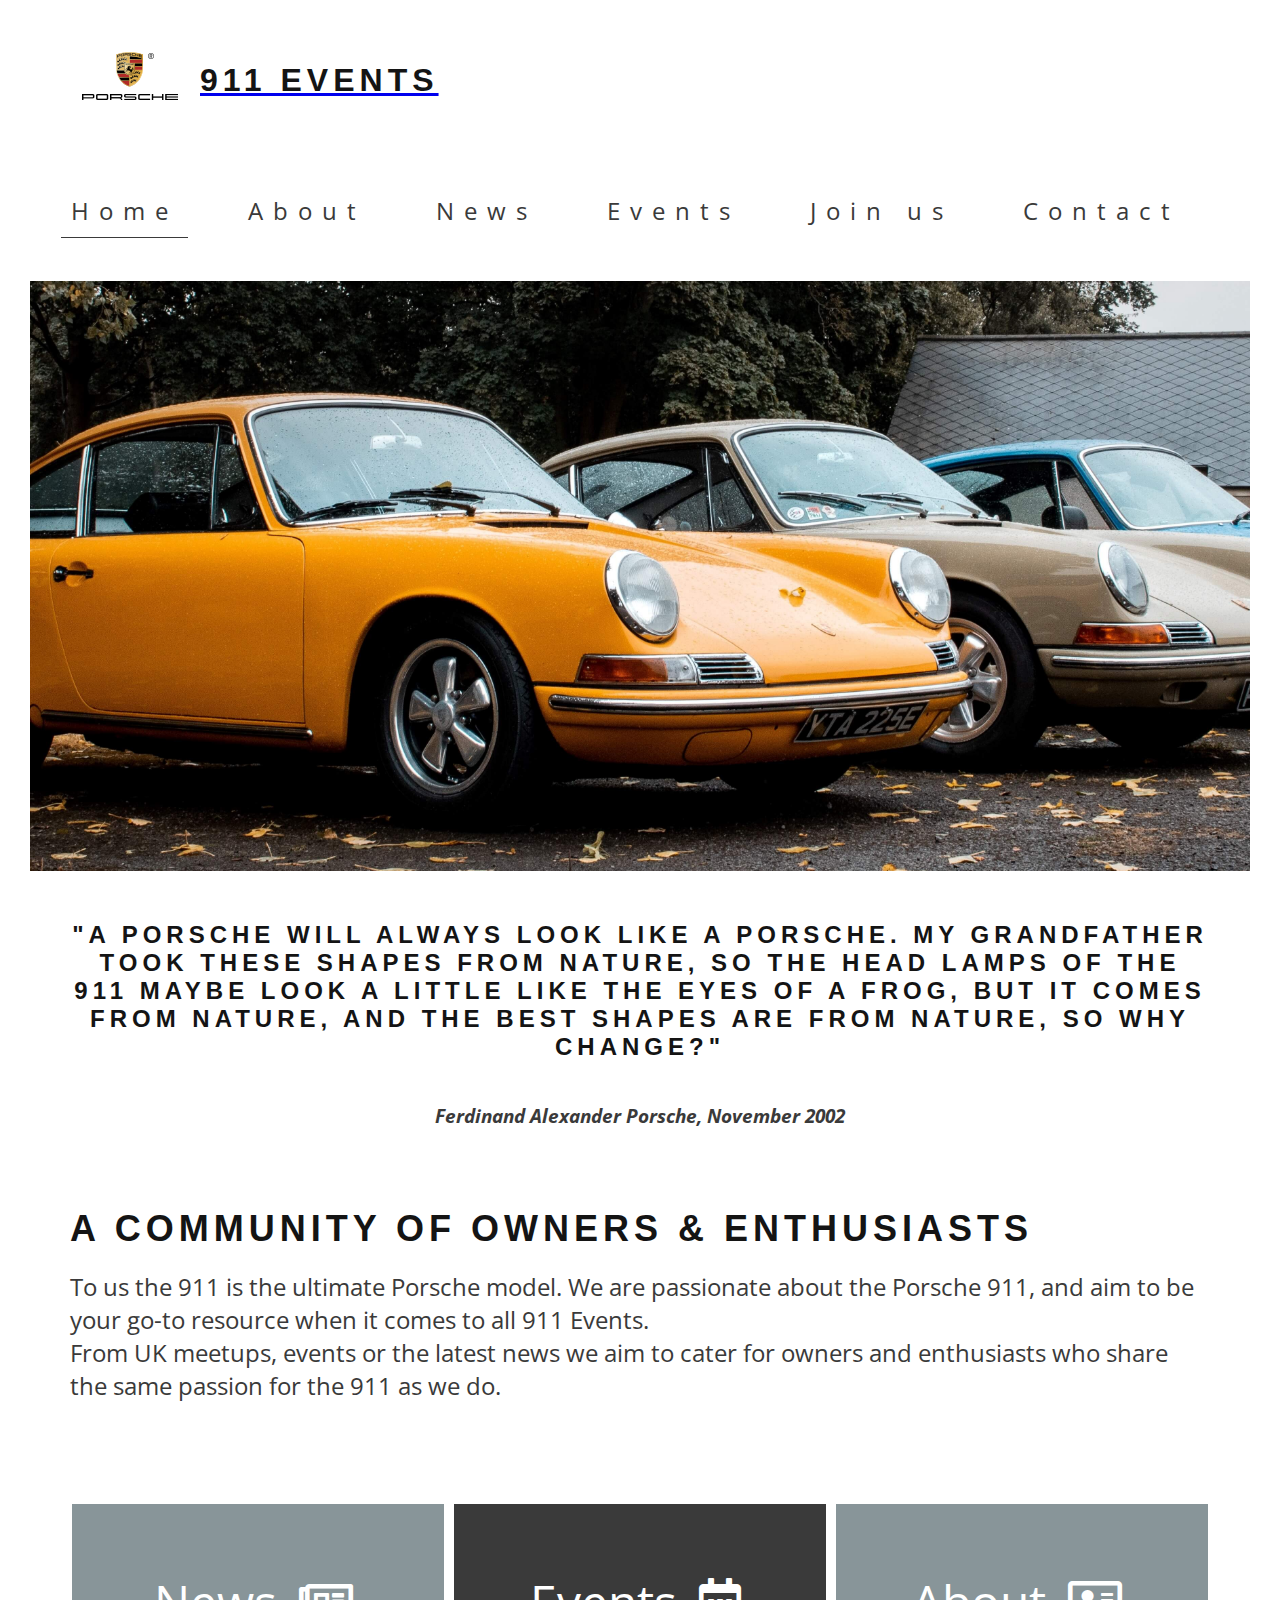
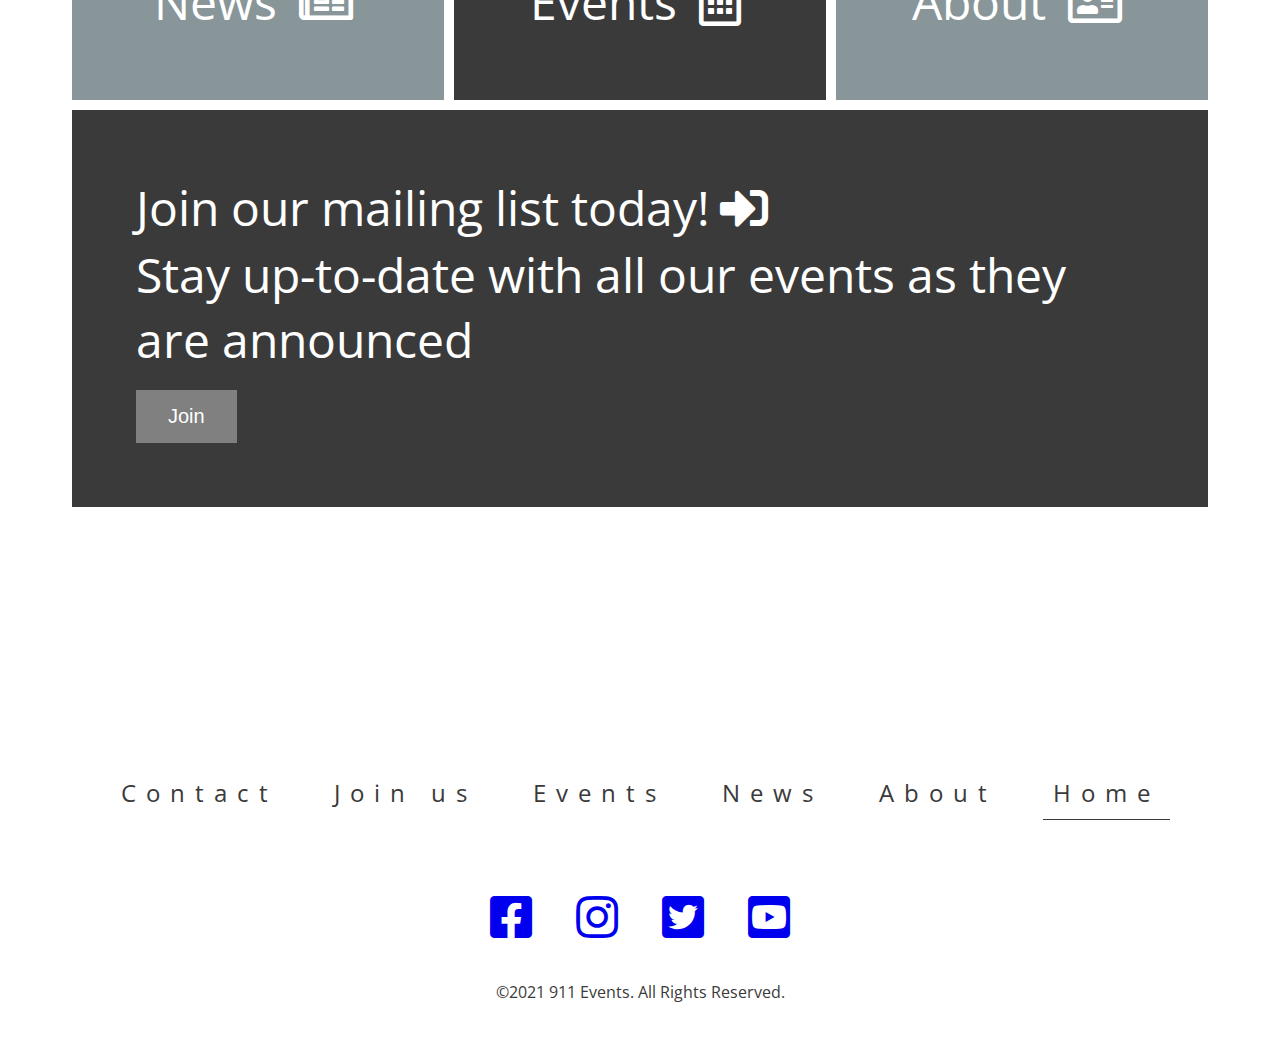
==== about.html @ 34732405 "Add text and styling to about.html" ====
<!DOCTYPE html>
<html lang="en">
<head>
    <meta charset="UTF-8">
    <meta http-equiv="X-UA-Compatible" content="IE=edge">
    <meta name="viewport" content="width=device-width, initial-scale=1.0">
    <meta name="description" content="911 Events,Porsche Events & Meetups in the UK.">
    <meta name="keywords" content="911 Events, porsche, porsche 911, porsche owners, porsche enthusiasts, UK">
    
    <!-- Title -->
    <title>911 Events</title>

     <!-- Stylesheet -->
     <link href="assets/css/style.css" rel="stylesheet" type="text/css" />
    
    <!-- Font Awesome Icons -->
    <link rel="stylesheet" href="https://cdnjs.cloudflare.com/ajax/libs/font-awesome/5.15.0/css/all.min.css">
</head>

<body>

    <!-- Main Body -->

    <header>
        
        <a href="index.html">
            <img id="logo" src="assets/images/porsche-logo.png" alt="Porsche logo">
            <h1>911 Events</h1>
        </a>
        <nav>
            <ul id="top-menu">
                <li>
                    <a href="contact.html">Contact</a>
                </li>
                <li>
                    <a href="join-us.html">Join us</a>
                </li>
                <li>
                    <a href="events.html">Events</a>
                </li>
                <li>
                    <a href="news.html">News</a>
                </li>
                <li>
                    <a href="about.html">About</a>
                </li>
                <li>
                    <a class="active" href="index.html">Home</a>
                </li>

            </ul>
        </nav>
    </header>

    <section id="meet-outer">
        <div id="meet-image">
        </div>

    </section>

    <section>
        <div id="quote">
            <h2> 
                "A Porsche will always look like a Porsche. My grandfather took these shapes from nature,
                so the head lamps of the 911 maybe look a little like the eyes of a frog, but it comes from nature, and the best shapes are from nature, so why change?"
            </h2>
            <br>
            <h3>
                <em>Ferdinand Alexander Porsche, November 2002</em>
            </h3>
        </div>

        <div id="what-we-do"> 
            <h2>A community of owners & enthusiasts</h2>
            <p>To us the 911 is the ultimate Porsche model. We are passionate about the Porsche 911, and aim to be your go-to resource when it comes to all 911 Events.<br> From UK meetups, events or the latest news we aim to cater for owners and enthusiasts who share the same passion for the 911 as we do.</p>
        </div>

    </section>

    <section>
        <div class="container">
            <div class="cell cell-1">News <i class="far fa-newspaper"></i></div>
            <div class="cell cell-2">Events <i class="far fa-calendar-alt"></i></div>
            <div class="cell cell-3">About <i class="far fa-address-card"></i></div>
            <div class="cell cell-4">
                Join our mailing list today!<i class="fas fa-sign-in-alt"></i><br> Stay up-to-date with all our events as they are announced <br>
                <button class="button">Join</button>
            </div>
        </div>
          
    </section>
        
    <footer>
        <ul id="bottom-menu">
            <li>
                <a href="contact.html">Contact</a>
            </li>
            <li>
                <a href="join-us.html">Join us</a>
            </li>
            <li>
                <a href="events.html">Events</a>
            </li>
            <li>
                <a href="news.html">News</a>
            </li>
            <li>
                <a href="about.html">About</a>
            </li>
            <li>
                <a class="active" href="index.html">Home</a>
            </li>

        </ul>
        <br>
        <br>
       

    <!-- Social Media Links -->
        
        <div class="social-media">
            <a href="http://www.facebook.com" target="_blank"> <i class="fab fa-facebook-square fa-3x"></i></a> 
            <a href="http://www.instagram.com" target="_blank"> <i class="fab fa-instagram fa-3x"></i></a>
            <a href="http:/www.twitter.com" target="_blank"> <i class="fab fa-twitter-square fa-3x"></i></a>
            <a href="http:/www.youtube.com" target="_blank"> <i class="fab fa-youtube-square fa-3x"></i></a>

        </div>
        <div class="copyright">
            <p>©2021 911 Events. All Rights Reserved.</p>
        </div>
        


    </footer>    
    
</body>
</html>
---- assets/css/style.css ----
@import url('https://fonts.googleapis.com/css2?family=Open+Sans+Condensed:wght@300&display=swap');

* {
    margin:0;
    padding:10px;
    border:0;
    box-sizing: border-box
}

body {
    font-family: Roboto, Open Sans Condensed;
    color: #3a3a3a;

}

/* headings and logo */

h1, h2 {
    font-family: Roboto, sans-serif;
    text-transform: uppercase;
    letter-spacing: 5px;
    color: #141414;
}

#logo {
    float: left;
    font-size: 280%;
    margin-left: 30px;
}

/* navigation links */

#top-menu {
    font-size: 150%;
    letter-spacing: 10px;
}

#logo, #top-menu {
    line-height: 100px;
}

#top-menu li {
    float: right;
    list-style-type: none;
    margin-right: 30px;
}

#top-menu a {
    text-decoration: none;
    color: inherit;
}

#top-menu a:hover {
    border-bottom: 1px solid #3a3a3a;
}

.active {
    border-bottom: 1px solid #3a3a3a;
}

/* Car meet image and main text */

#meet-outer {
    height: 600px;
    width: 100%;
    overflow: hidden;
    position: relative;
}

#meet-image {
    height: 600px;
    width: 100%;
    background: url(../images/hero.png) no-repeat center center;
    background-size: cover;
}

#quote {
    padding: 30px;
    width: inherit;
    text-align: center;
}

#what-we-do {
    padding: 30px;
    width: inherit;
    text-align: left;
    font-size: 150%;
}

.container {
    height: 90vh;
    margin: 2rem;
    display: grid;
    grid-template-columns: 1fr 1fr 1fr;
    grid-template-rows: 1fr 1fr 1fr;
    grid-gap: 10px 10px;
}

.cell {
    color: white;
    font-size: 3rem;
    text-align: center;
    padding: 4rem;
}
.cell-1 {
    background: rgb(136, 149, 153);
}
.cell-2 {
    background: #3a3a3a;
}
.cell-3 {
    background: rgb(136, 149, 153);
}
.cell-4 {
    background: #3a3a3a;
    grid-row: 2;
    grid-column: 1/4;
    text-align: left;
}

.button {
    background-color: grey;
    border: none;
    color: white;
    padding: 15px 32px;
    text-align: center;
    text-decoration: none;
    display: inline-block;
    font-size: 20px;
    transition-duration: 0.4s;
}

.button:hover {
    background-color: #4CAF50;
    color: white;
}

/* footer links */

#bottom-menu {
    font-size: 150%;
    letter-spacing: 10px;
    text-align: center;
}

#bottom-menu li {
    display: inline-block;
    text-align: center;
    list-style-type: none;
}

#bottom-menu a {
    text-decoration: none;
    color: inherit;
}

#bottom-menu a:hover {
    border-bottom: 1px solid #3a3a3a;
}

.social-media {
    text-align: center;
    size: 400px;
}

.copyright {
    text-align: center;
    size: inherit;
}
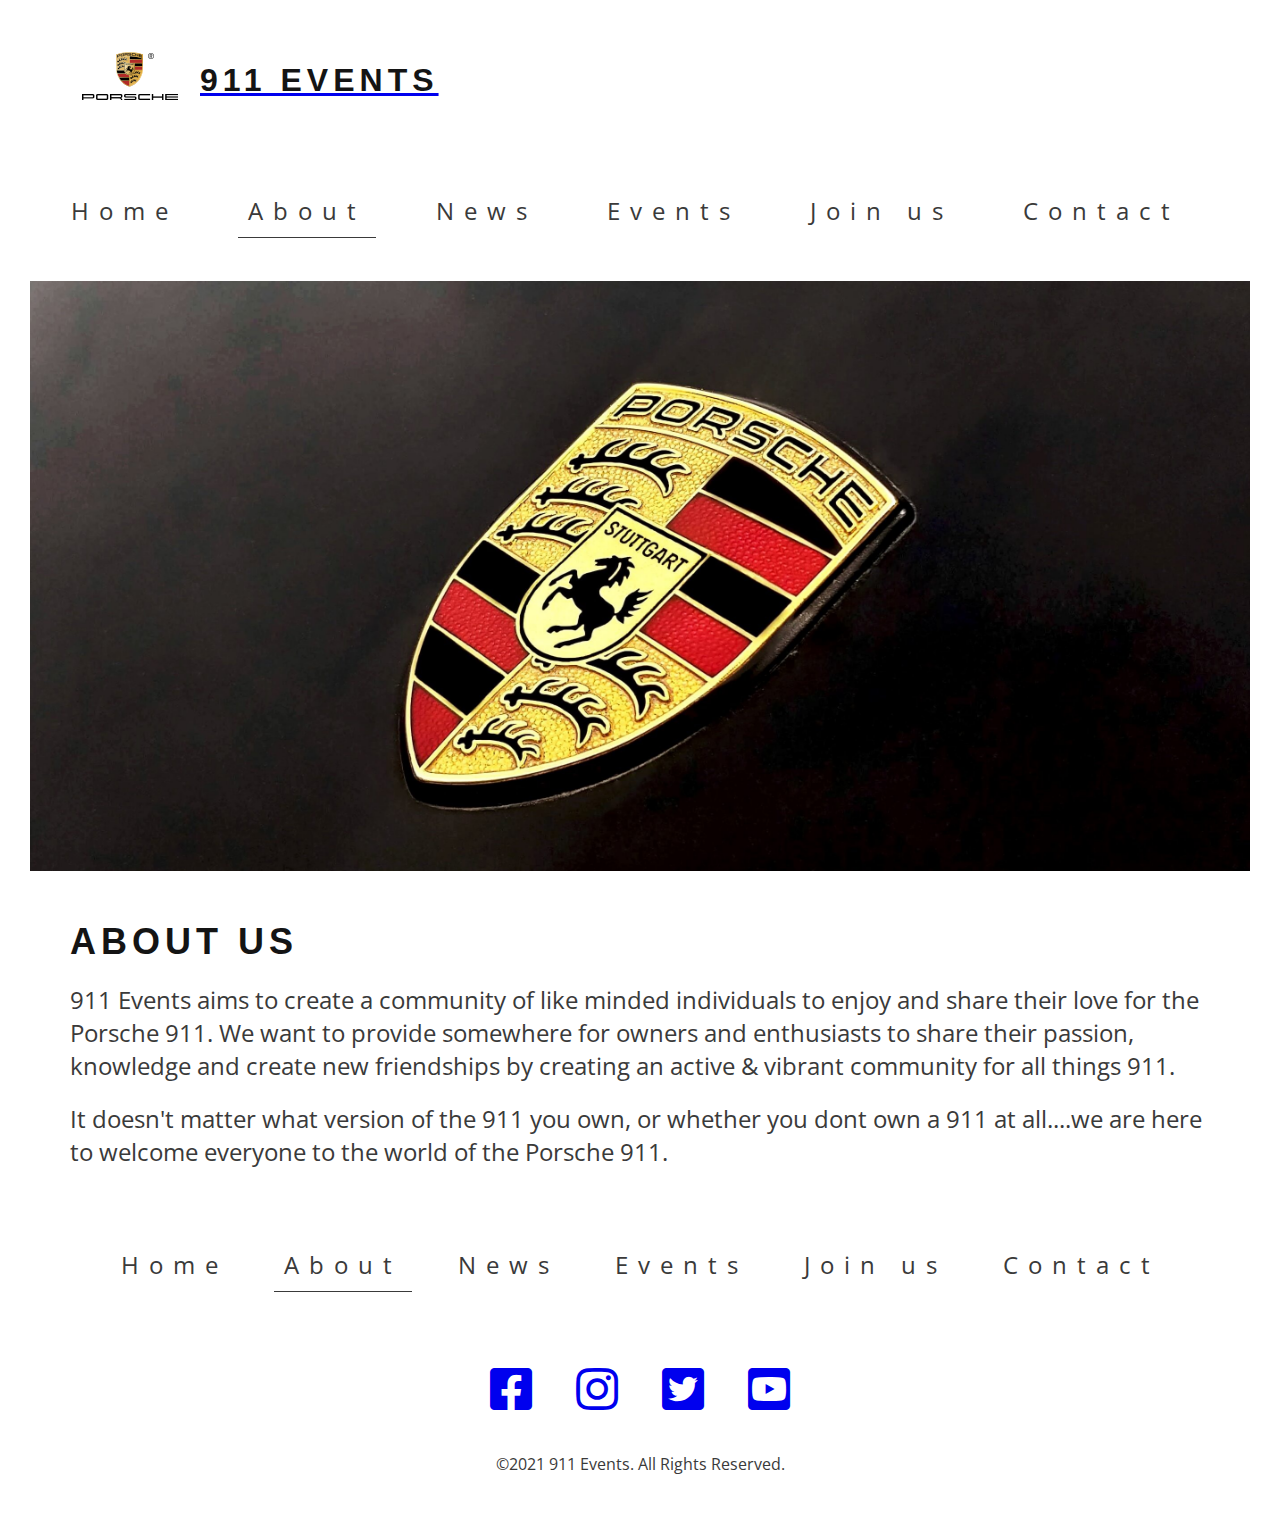
==== commit 19dbcf82: "Add text to about.html and update to header & footer links" ====
--- a/about.html
+++ b/about.html
@@ -42,10 +42,10 @@
                     <a href="news.html">News</a>
                 </li>
                 <li>
-                    <a href="about.html">About</a>
+                    <a class="active" href="about.html">About</a>
                 </li>
                 <li>
-                    <a class="active" href="index.html">Home</a>
+                    <a href="index.html">Home</a>
                 </li>
 
             </ul>
@@ -53,62 +53,39 @@
     </header>
 
     <section id="meet-outer">
-        <div id="meet-image">
+        <div id="about-image">
         </div>
 
     </section>
 
     <section>
-        <div id="quote">
-            <h2> 
-                "A Porsche will always look like a Porsche. My grandfather took these shapes from nature,
-                so the head lamps of the 911 maybe look a little like the eyes of a frog, but it comes from nature, and the best shapes are from nature, so why change?"
-            </h2>
-            <br>
-            <h3>
-                <em>Ferdinand Alexander Porsche, November 2002</em>
-            </h3>
-        </div>
-
-        <div id="what-we-do"> 
-            <h2>A community of owners & enthusiasts</h2>
-            <p>To us the 911 is the ultimate Porsche model. We are passionate about the Porsche 911, and aim to be your go-to resource when it comes to all 911 Events.<br> From UK meetups, events or the latest news we aim to cater for owners and enthusiasts who share the same passion for the 911 as we do.</p>
+        <div id="about-us"> 
+            <h2>About us</h2>
+            <p>911 Events aims to create a community of like minded individuals to enjoy and share their love for the Porsche 911. We want to provide somewhere for owners and enthusiasts to share their passion, knowledge and create new friendships by creating an active & vibrant community for all things 911.</p>
+            <p>It doesn't matter what version of the 911 you own, or whether you dont own a 911 at all....we are here to welcome everyone to the world of the Porsche 911.</p>
         </div>
 
     </section>
 
-    <section>
-        <div class="container">
-            <div class="cell cell-1">News <i class="far fa-newspaper"></i></div>
-            <div class="cell cell-2">Events <i class="far fa-calendar-alt"></i></div>
-            <div class="cell cell-3">About <i class="far fa-address-card"></i></div>
-            <div class="cell cell-4">
-                Join our mailing list today!<i class="fas fa-sign-in-alt"></i><br> Stay up-to-date with all our events as they are announced <br>
-                <button class="button">Join</button>
-            </div>
-        </div>
-          
-    </section>
-        
     <footer>
         <ul id="bottom-menu">
             <li>
-                <a href="contact.html">Contact</a>
+                <a href="index.html">Home</a>
+            </li>
+            <li>
+                <a class="active" href="about.html">About</a>
+            </li>
+            <li>
+                <a href="news.html">News</a>
+            </li>
+            <li>
+                <a href="events.html">Events</a>
             </li>
             <li>
                 <a href="join-us.html">Join us</a>
             </li>
             <li>
-                <a href="events.html">Events</a>
-            </li>
-            <li>
-                <a href="news.html">News</a>
-            </li>
-            <li>
-                <a href="about.html">About</a>
-            </li>
-            <li>
-                <a class="active" href="index.html">Home</a>
+                <a href="contact.html">Contact</a>
             </li>
 
         </ul>
--- a/assets/css/style.css
+++ b/assets/css/style.css
@@ -166,4 +166,20 @@
 .copyright {
     text-align: center;
     size: inherit;
+}
+
+/* about us */
+
+#about-us {
+    padding: 30px;
+    width: inherit;
+    text-align: left;
+    font-size: 150%;
+}
+
+#about-image {
+    height: 600px;
+    width: 100%;
+    background: url(../images/about-us.png) no-repeat center center;
+    background-size: cover;
 }